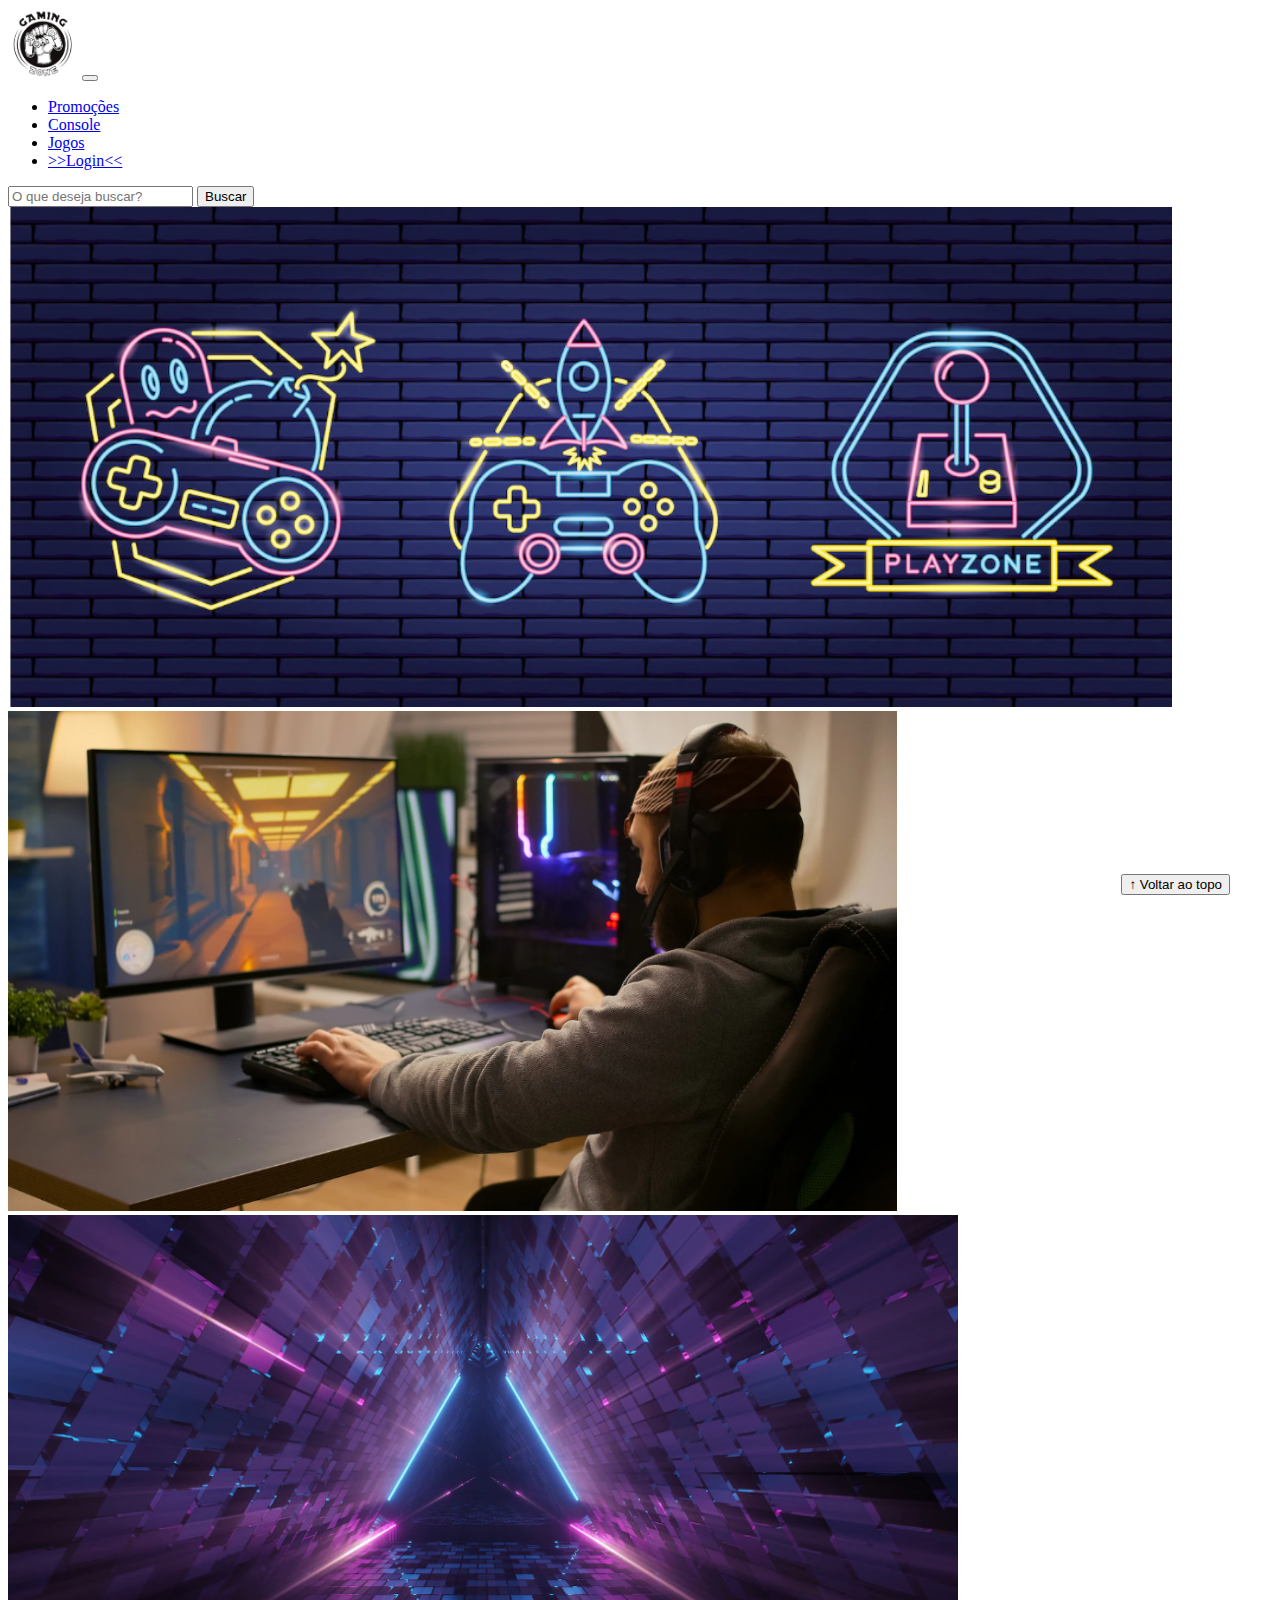
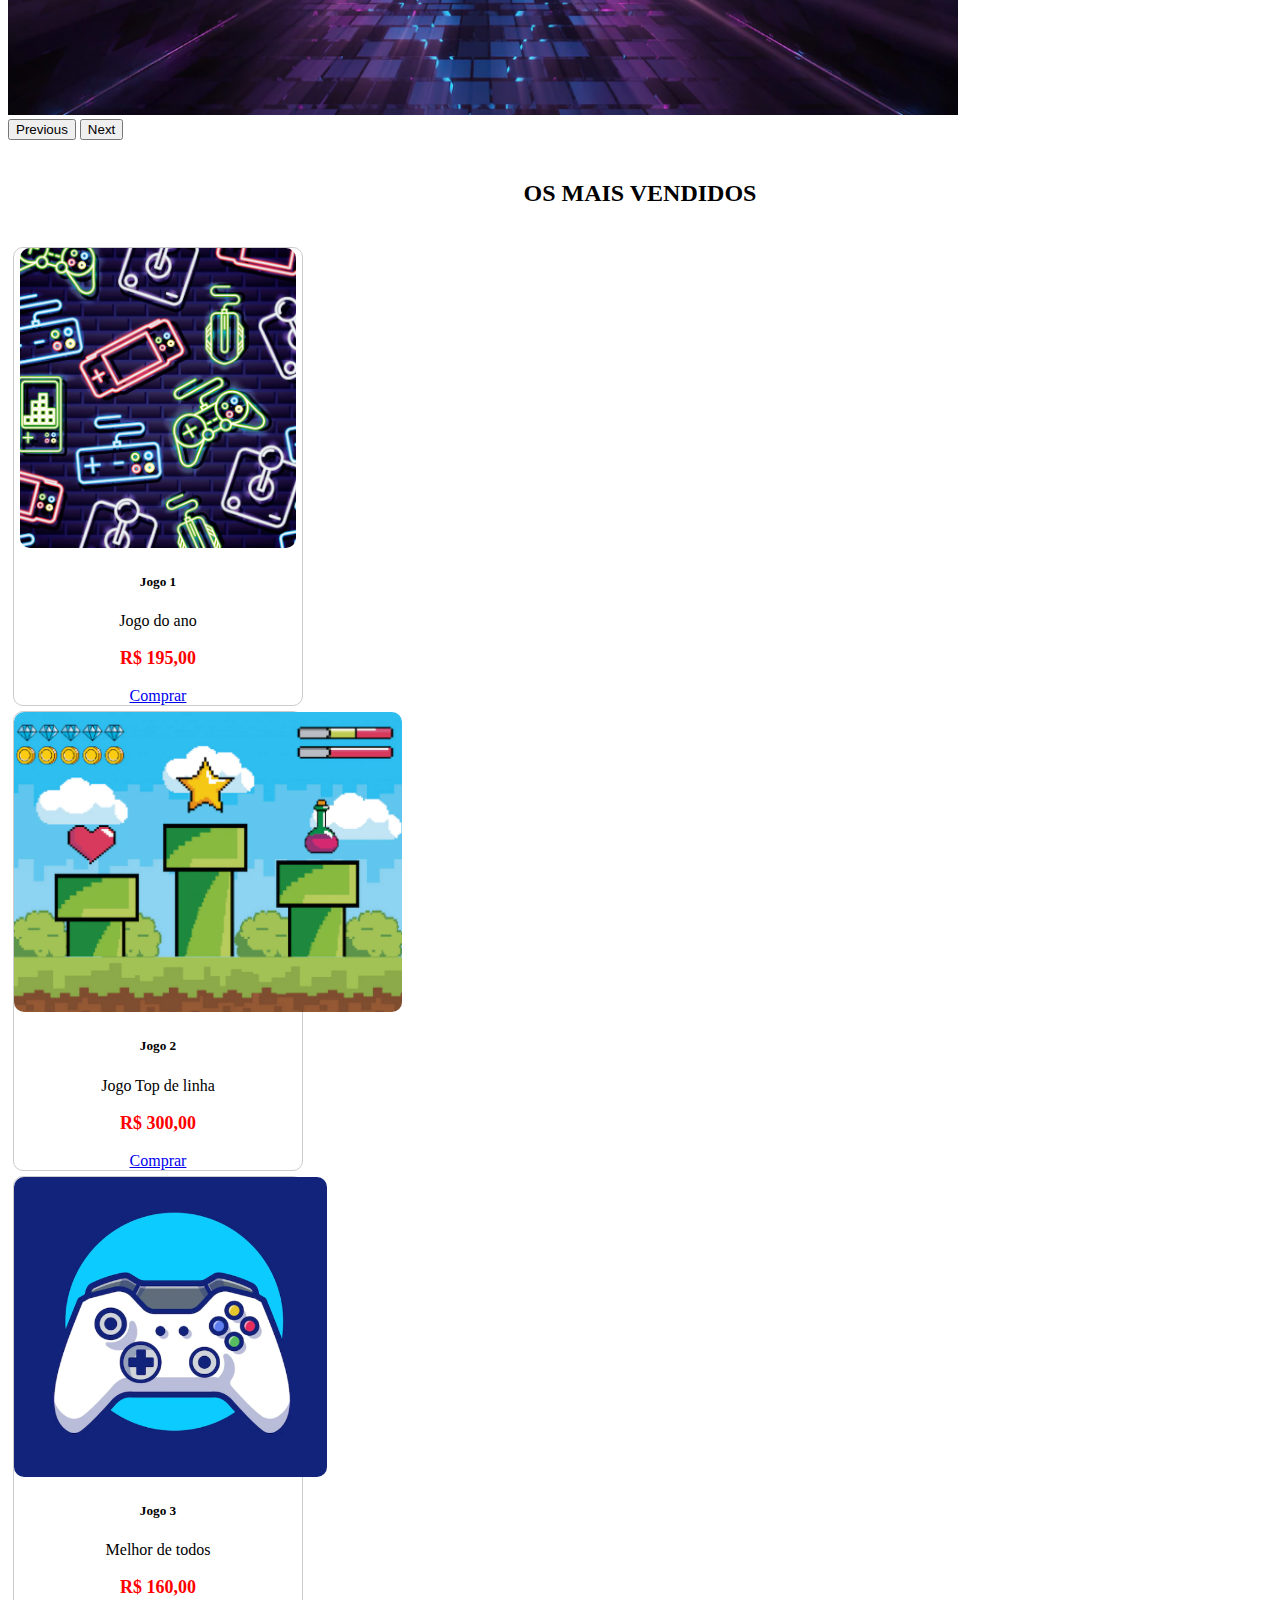
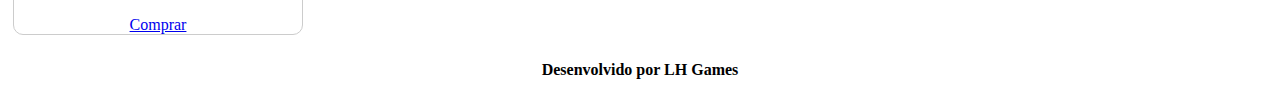
==== index.html @ 564422a4 "primeiro commit" ====
<!DOCTYPE html>
<html lang="pt-br">

<head>
  <meta charset="UTF-8">
  <meta http-equiv="X-UA-Compatible" content="IE=edge">
  <meta name="viewport" content="width=device-width, initial-scale=1.0">
  <title>LH Games</title>

  <link href="https://cdn.jsdelivr.net/npm/bootstrap@5.2.2/dist/css/bootstrap.min.css" rel="stylesheet"
    integrity="sha384-Zenh87qX5JnK2Jl0vWa8Ck2rdkQ2Bzep5IDxbcnCeuOxjzrPF/et3URy9Bv1WTRi" crossorigin="anonymous">

  <link rel="stylesheet" href="css/estilo.css">



</head>

<body>
  <header>
    <nav class="navbar navbar-expand-lg bg-body-tertiary">
      <div class="container-fluid">
        <a class="navbar-brand" href="index.html"><img src="img/logo.png"></a>
        <button class="navbar-toggler" type="button" data-bs-toggle="collapse" data-bs-target="#navbarSupportedContent" aria-controls="navbarSupportedContent" aria-expanded="false" aria-label="Toggle navigation">
          <span class="navbar-toggler-icon"></span>
        </button>
        <div class="collapse navbar-collapse" id="navbarSupportedContent">
          <ul class="navbar-nav me-auto mb-2 mb-lg-0">
            <li class="nav-item">
              <a class="nav-link active" aria-current="page" href="#">Promoções</a>
            </li>
            <li class="nav-item">
              <a class="nav-link" href="#">Console</a>
            </li>
            <li class="nav-item">
              <a class="nav-link" href="#">Jogos</a>
            </li>
            <li class="nav-item">
              <a class="nav-link" href="login.html">>>Login<<</a>
            </li>
          </ul>
          <form class="d-flex" role="search">
            <input class="form-control me-2" type="search" placeholder="O que deseja buscar?" aria-label="Search">
            <button class="btn btn-outline-success" type="submit">Buscar</button>
          </form>
        </div>
      </div>
    </nav>
  </header>

  <main>



    <section id="section-banners" class="container-fluid">

      <div id="carouselExample" class="carousel slide">
        <div class="carousel-inner">
          <div class="carousel-item active">
            <img src="img/banner1.PNG" class="d-block w-100" alt="Venha comprar na nossa loja!">
          </div>
          <div class="carousel-item">
            <img src="img/banner2.PNG" class="d-block w-100" alt="Promoção de produtos">
          </div>
          <div class="carousel-item">
            <img src="img/banner3.PNG" class="d-block w-100" alt="Várias novidades de produtos">
          </div>
        </div>
        <button class="carousel-control-prev" type="button" data-bs-target="#carouselExample" data-bs-slide="prev">
          <span class="carousel-control-prev-icon" aria-hidden="true"></span>
          <span class="visually-hidden">Previous</span>
        </button>
        <button class="carousel-control-next" type="button" data-bs-target="#carouselExample" data-bs-slide="next">
          <span class="carousel-control-next-icon" aria-hidden="true"></span>
          <span class="visually-hidden">Next</span>
        </button>
      </div>

    </section>
    <section id="section-vendidos" class="container-fluid">

      <h2>OS MAIS VENDIDOS</h2>

          <div class="card-group">
            <div class="card" style="width: 18rem;">
              <img src="img/jogo1.PNG" class="card-img-top" alt="Jogo de aventura">
              <div class="card-body">
                <h5 class="card-title">Jogo 1</h5>
                <p class="card-text">Jogo do ano</p>
                <p class="preco">R$ 195,00</p>
                <a href="#" class="btn btn-primary">Comprar</a>
              </div>
            </div>
            
            <div class="card" style="width: 18rem;">
              <img src="img/jogo2.PNG" class="card-img-top" alt="Jogo de corrida">
              <div class="card-body">
                <h5 class="card-title">Jogo 2</h5>
                <p class="card-text">Jogo Top de linha</div>
                <p class="preco">R$ 300,00</p>
                <a href="#" class="btn btn-primary">Comprar</a>
              </div>
            </div>
            
            <div class="card" style="width: 18rem;">
              <img src="img/jogo3.PNG" class="card-img-top" alt="Melhor de todos">
              <div class="card-body">
                <h5 class="card-title">Jogo 3</h5>
                <p class="card-text">Melhor de todos</div>
                <p class="preco">R$ 160,00</p>
                <a href="#" class="btn btn-primary">Comprar</a>
            </div>
          </div> 
        </div> 
    </section>


  </main>

  <footer>
    <p>Desenvolvido por LH Games</p>
  </footer>

  <button id="voltar-topo" type="button" class="btn btn-outline-primary" onclick="topo()">&uarr; Voltar ao topo</button>

  <script src="js/script.js"></script>
  <script src="https://cdn.jsdelivr.net/npm/bootstrap@5.2.2/dist/js/bootstrap.bundle.min.js"
    integrity="sha384-OERcA2EqjJCMA+/3y+gxIOqMEjwtxJY7qPCqsdltbNJuaOe923+mo//f6V8Qbsw3"
    crossorigin="anonymous"></script>

</body>

</html>
---- css/estilo.css ----
/*cabeçalho*/
header img {
    height: 70px;
    width: 70px;
}

/*Conteudo principal*/

main{
    min-height: 500px;
}

/*banner*/
#section-banners img {
    height: 500px;
}
/*Produtos vendidos*/

#section-vendidos {
    text-align: center;
}

#section-vendidos h2 {
    font-weight: bold;
    padding: 20px;
}

#section-vendidos img {
    height: 300px;
    border-radius: 10px;
}
#section-vendidos .card {
    margin: 5px;
    border: 1px solid #ccc;
    border-radius: 10px;
}
#section-vendidos .preco {
    color: red;
    font-size: 18px;
    font-weight: bold;
} 
/*Rodapé*/

footer {
    text-align: center;
}

footer p {
    font-weight: bold;
    padding: 10px;
}

/*Botão Voltar topo*/

#voltar-topo {
    position: fixed;
    bottom: 5px;
    right: 50px;
}

/* página de login  */

#section-login{
    margin-top: 100px;
}

#section-login h1 {
    text-align: center;
}

#section-login input {
    width: 100%;
}


/* Formulário de cadastro*/

#section-cadastro{
    padding: 5px;
    text-align: center;
    background-color: #fff;
}

#form-cadastrar {
    padding: 50px;
    display: none;
}
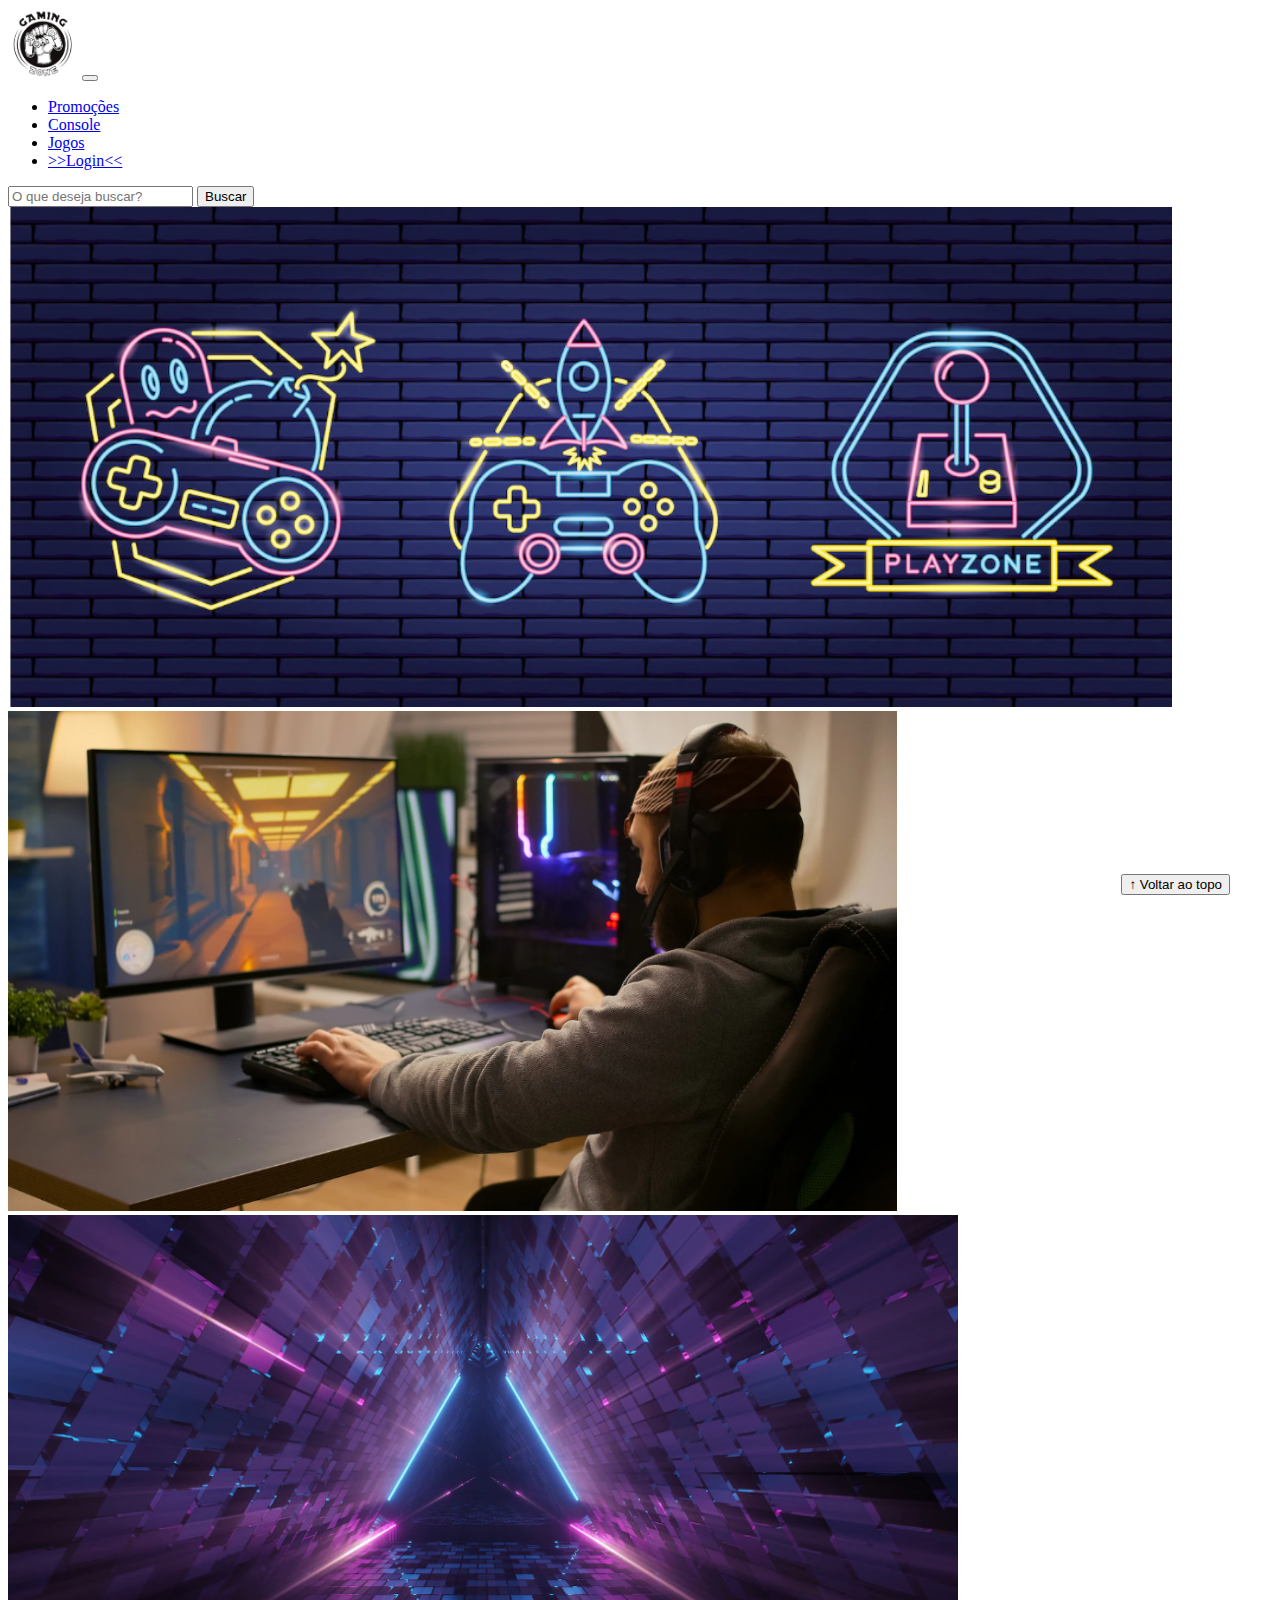
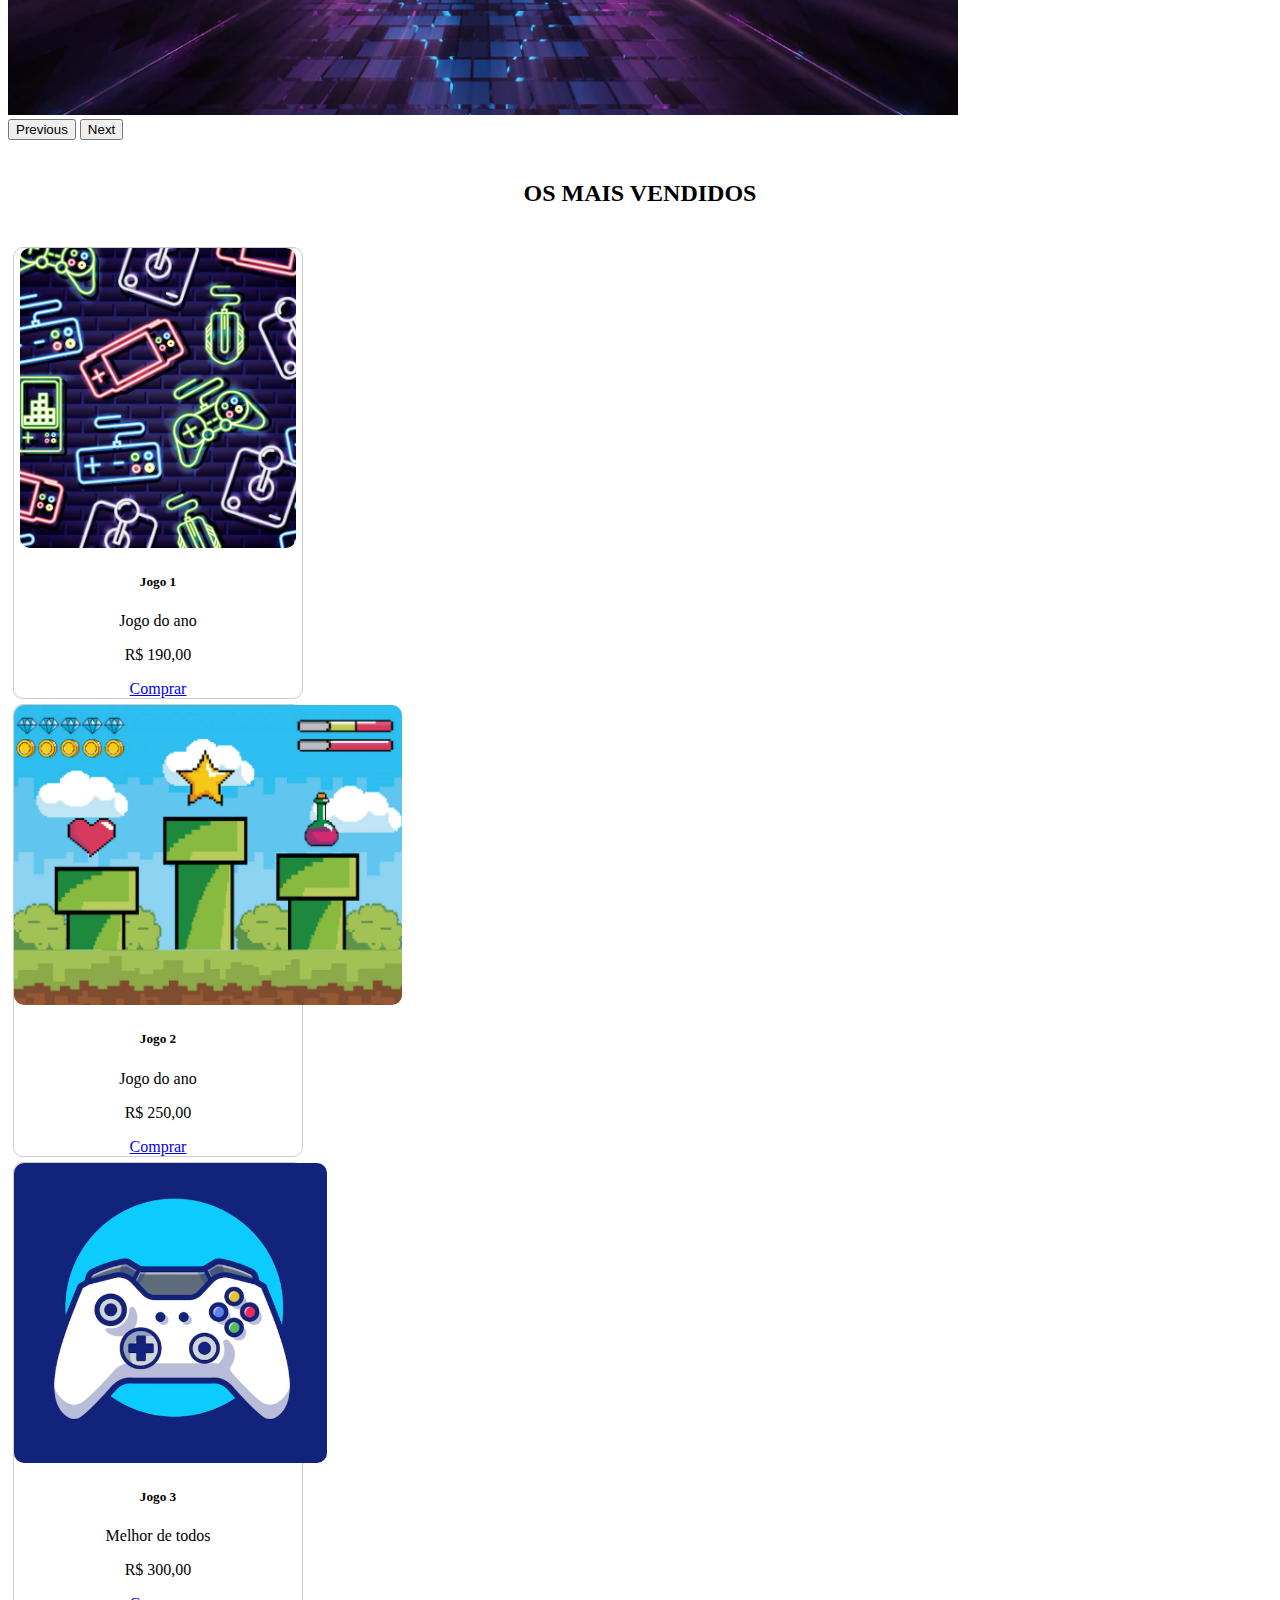
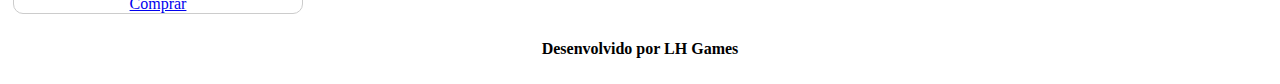
==== commit ae19bfc1: "adição de novos arquivos" ====
--- a/index.html
+++ b/index.html
@@ -81,37 +81,37 @@
 
       <h2>OS MAIS VENDIDOS</h2>
 
-          <div class="card-group">
-            <div class="card" style="width: 18rem;">
-              <img src="img/jogo1.PNG" class="card-img-top" alt="Jogo de aventura">
-              <div class="card-body">
-                <h5 class="card-title">Jogo 1</h5>
-                <p class="card-text">Jogo do ano</p>
-                <p class="preco">R$ 195,00</p>
-                <a href="#" class="btn btn-primary">Comprar</a>
-              </div>
-            </div>
-            
-            <div class="card" style="width: 18rem;">
-              <img src="img/jogo2.PNG" class="card-img-top" alt="Jogo de corrida">
-              <div class="card-body">
-                <h5 class="card-title">Jogo 2</h5>
-                <p class="card-text">Jogo Top de linha</div>
-                <p class="preco">R$ 300,00</p>
-                <a href="#" class="btn btn-primary">Comprar</a>
-              </div>
-            </div>
-            
-            <div class="card" style="width: 18rem;">
-              <img src="img/jogo3.PNG" class="card-img-top" alt="Melhor de todos">
-              <div class="card-body">
-                <h5 class="card-title">Jogo 3</h5>
-                <p class="card-text">Melhor de todos</div>
-                <p class="preco">R$ 160,00</p>
-                <a href="#" class="btn btn-primary">Comprar</a>
-            </div>
-          </div> 
+      <div class="card-group">
+        <div class="card" style="width: 18rem;">
+          <img src="img/jogo1.PNG" class="card-img-top" alt="Jogo de aventura">
+          <div class="card-body">
+            <h5 class="card-title">Jogo 1</h5>
+            <p class="card-text">Jogo do ano</p>
+            <p class="card-text">R$ 190,00</p>
+            <a href="#" class="btn btn-primary">Comprar</a>
+          </div>
+        </div>  
+
+        <div class="card" style="width: 18rem;">
+          <img src="img/jogo2.PNG" class="card-img-top" alt="Jogo de corrida">
+          <div class="card-body">
+            <h5 class="card-title">Jogo 2</h5>
+            <p class="card-text">Jogo do ano</p>
+            <p class="card-text">R$ 250,00</p>
+            <a href="#" class="btn btn-primary">Comprar</a>
+          </div>
+        </div>  
+
+        <div class="card" style="width: 18rem;">
+          <img src="img/jogo3.PNG" class="card-img-top" alt="Melhor de todos">
+          <div class="card-body">
+            <h5 class="card-title">Jogo 3</h5>
+            <p class="card-text">Melhor de todos</p>
+            <p class="card-text">R$ 300,00</p>
+            <a href="#" class="btn btn-primary">Comprar</a>
+          </div>
         </div> 
+    </div> 
     </section>
 
 
